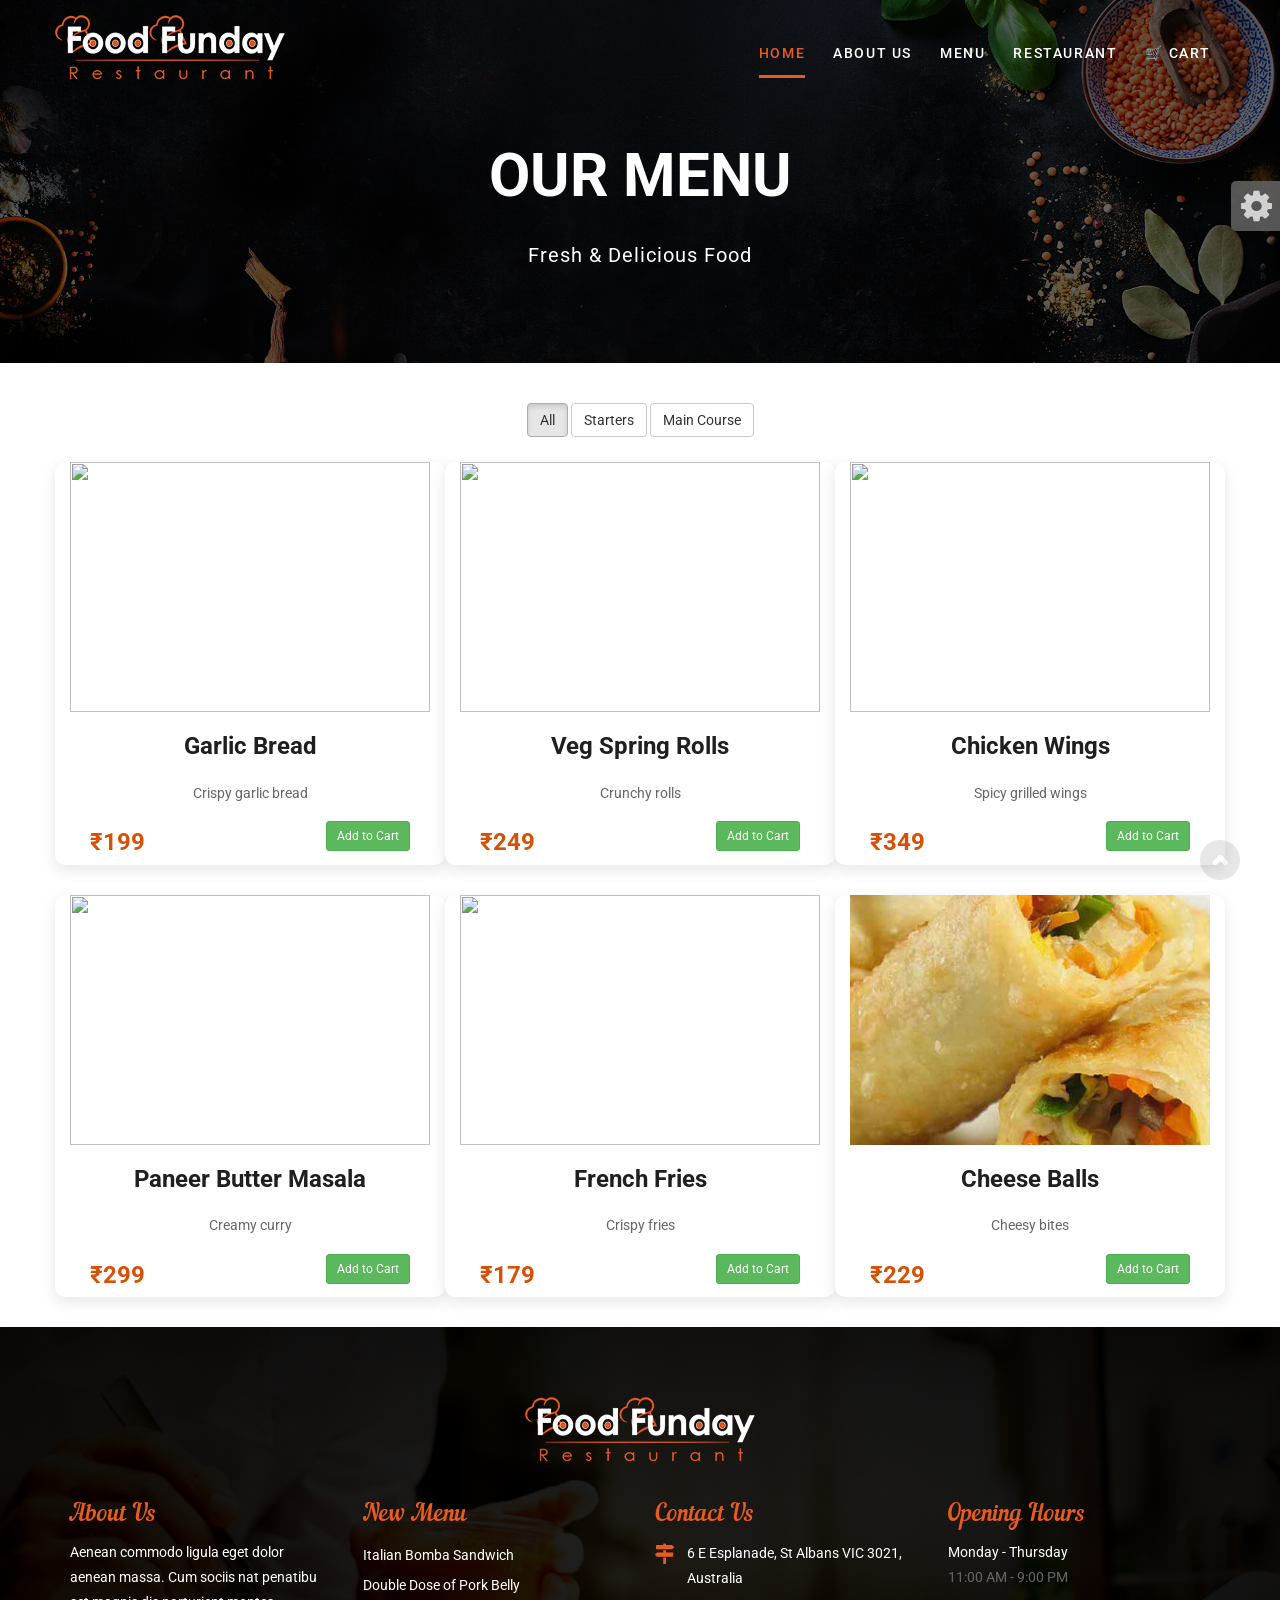
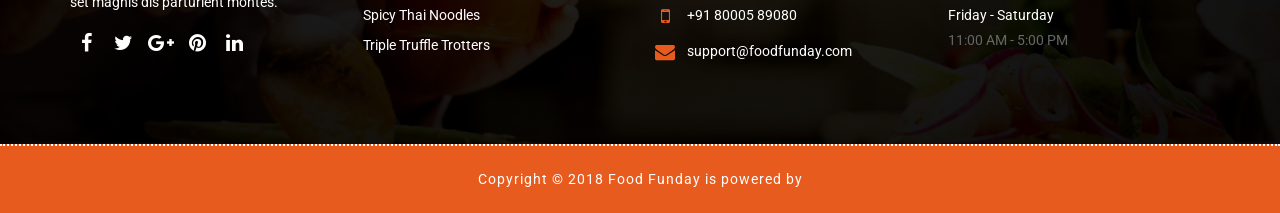
==== menu.html @ fc85535d "updated" ====
<!DOCTYPE html>
<html lang="en">

<head>

    <!-- Basic -->
    <meta charset="utf-8">
    <meta http-equiv="X-UA-Compatible" content="IE=edge">

    <!-- Mobile Metas -->
    <meta name="viewport" content="width=device-width, maximum-scale=1, initial-scale=1, user-scalable=0">

    <!-- Site Metas -->
    <title>Food Funday Restaurant - One page HTML Responsive</title>
    <meta name="keywords" content="">
    <meta name="description" content="">
    <meta name="author" content="">

    <!-- Site Icons -->
    <link rel="shortcut icon" href="images/favicon.ico" type="image/x-icon" />
    <link rel="apple-touch-icon" href="images/apple-touch-icon.png">

    <!-- Bootstrap CSS -->
    <link rel="stylesheet" href="css/bootstrap.min.css">
    <!-- Site CSS -->
    <link rel="stylesheet" href="css/style.css">
    <!-- Responsive CSS -->
    <link rel="stylesheet" href="css/responsive.css">
    <!-- color -->
    <link id="changeable-colors" rel="stylesheet" href="css/colors/orange.css" />

    <!-- Modernizer -->
    <script src="js/modernizer.js"></script>

    <!--[if lt IE 9]>
      <script src="https://oss.maxcdn.com/libs/html5shiv/3.7.0/html5shiv.js"></script>
      <script src="https://oss.maxcdn.com/libs/respond.js/1.4.2/respond.min.js"></script>
    <![endif]-->

</head>


<body>
    
    <div id="loader">
        <div id="status"></div>
    </div>
    <div id="site-header">
        <header id="header" class="header-block-top">
            <div class="container">
                <div class="row">
                    <div class="main-menu">
                        <!-- navbar -->
                         
                        <nav class="navbar navbar-default" id="mainNav">
                            <div class="navbar-header">
                                <button type="button" class="navbar-toggle collapsed" data-toggle="collapse" data-target="#navbar" aria-expanded="false" aria-controls="navbar">
                                    <span class="sr-only">Toggle navigation</span>
                                    <span class="icon-bar"></span>
                                    <span class="icon-bar"></span>
                                    <span class="icon-bar"></span>
                                </button>
                                
                                <div class="logo">
                                    <a class="navbar-brand js-scroll-trigger logo-header" href="#">
                                        <img src="images/logo.png" alt="">
                                    </a>
                                </div>
                            </div>
                            <div id="navbar" class="navbar-collapse collapse">
                                <ul class="nav navbar-nav navbar-right">
                                    <li class="active"><a href="index.html">Home</a></li>
                                    <li><a href="#about">About us</a></li>
                                    <li><a href="menu.html">Menu</a></li>
                                    <li><a href="#">Restaurant</a></li>
                                      <!-- Cart Option -->
   <li>         <!-- your menu page content -->
<a href="#" data-toggle="modal" tabindex="-1" data-target="#cartModal">
    🛒 Cart
</a></li>

                            </ul>

                        </div>

                    </nav>

                </div>
            </div>
        </div>

    </header>
</div>
<!-- CART MODAL (ADD HERE AT BOTTOM OF PAGE) -->
<div class="modal fade" id="cartModal"  role="dialog">
    
    <div class="modal-dialog" role="document">
        <div class="modal-content">

            <div class="modal-header">
                <button type="button" class="close" data-dismiss="modal">
                    &times;
                </button>
                <h4 class="modal-title">Checkout</h4>
            </div>

            <div class="modal-body">
                <h4>Your Order</h4>
                <p>Pizza x1 - ₹250</p>
                <p>Burger x2 - ₹300</p>
                <hr>

                <h4>Total: ₹550</h4>

                <input type="text" class="form-control" placeholder="Enter Address">
                <br>

                <input type="text" class="form-control" placeholder="Phone Number">
                <br>

                <select class="form-control">
                    <option>Cash on Delivery</option>
                    <option>UPI</option>
                    <option>Card Payment</option>
                </select>
            </div>

            <div class="modal-footer">
                <button type="button" class="btn btn-success">
                    Place Order
                </button>

                <button type="button" class="btn btn-default" data-dismiss="modal">
                    Close
                </button>
            </div>

        </div>
    </div>
</div>

    <!-- MENU PAGE BANNER -->
     <!-- MENU TITLE BANNER -->
      <div class="page-banner">
    <div class="banner-content">
        <h1>Our Menu</h1>
        <p>Fresh & Delicious Food</p>
    </div>
</div>

<!-- ===== MENU SECTION ===== -->
<div class="container" style="margin-top:40px;">

    <!-- FILTER -->
    <div class="text-center" style="margin-bottom:25px;">
        <button class="filter-btn btn btn-default active" data-filter="all">All</button>
        <button class="filter-btn btn btn-default" data-filter="starter">Starters</button>
        <button class="filter-btn btn btn-default" data-filter="main">Main Course</button>
    </div>

    <!-- MENU ROW -->
    <div class="row">

        <!-- ITEM 1 -->
        <div class="col-md-4 menu-card" data-category="starter">
            <img src="https://images.unsplash.com/photo-1573140401552-3fab0b24306f?w=600">
            <div class="menu-card-body">
                <h3>Garlic Bread</h3>
                <p>Crispy garlic bread</p>

                <div class="menu-footer">
                    <span class="menu-price">₹199</span>
                      <button class="btn btn-success btn-sm add-to-cart"
                            data-name="Garlic Bread"
                            data-price="199">
                            Add to Cart
                        </button>
                </div>
            </div>
        </div>

        <!-- ITEM 2 -->
        <div class="col-md-4 menu-card" data-category="starter">
            <img src="https://images.unsplash.com/photo-1669340781012-ae89fbac9fc3?w=600">
            <div class="menu-card-body">
                <h3>Veg Spring Rolls</h3>
                <p>Crunchy rolls</p>

                <div class="menu-footer">
                    <span class="menu-price">₹249</span>
                    <button class="btn btn-success btn-sm add-to-cart"
                            data-name="Veg Spring Rolls"
                            data-price="249">
                            Add to Cart
                        </button>
                </div>
            </div>
        </div>

        <!-- ITEM 3 -->
        <div class="col-md-4 menu-card" data-category="starter">
            <img src="https://images.unsplash.com/photo-1600555379765-f82335a7b1b0?w=600">
            <div class="menu-card-body">
                <h3>Chicken Wings</h3>
                <p>Spicy grilled wings</p>

                <div class="menu-footer">
                    <span class="menu-price">₹349</span>
<button class="btn btn-success btn-sm add-to-cart"
                            data-name="Chicken Wings"
                            data-price="349">
                            Add to Cart
                        </button>
                </div>
            </div>
        </div>

        <!-- ITEM 4 -->
        <div class="col-md-4 menu-card" data-category="main">
            <img src="https://images.unsplash.com/photo-1600891964599-f61ba0e24092?w=600">
            <div class="menu-card-body">
                <h3>Paneer Butter Masala</h3>
                <p>Creamy curry</p>

                <div class="menu-footer">
                    <span class="menu-price">₹299</span>
<button class="btn btn-success btn-sm add-to-cart"
                            data-name="Paneer Butter Masala"
                            data-price="299">
                            Add to Cart
                        </button>
                </div>
            </div>
        </div>

        <!-- ITEM 5 -->
        <div class="col-md-4 menu-card" data-category="starter">
            <img src="https://images.unsplash.com/photo-1601050690597-df0568f70950?w=600">
            <div class="menu-card-body">
                <h3>French Fries</h3>
                <p>Crispy fries</p>

                <div class="menu-footer">
                    <span class="menu-price">₹179</span>
<button class="btn btn-success btn-sm add-to-cart"
                            data-name="French Fries"
                            data-price="179">
                            Add to Cart
                        </button>
                </div>
            </div>
        </div>

        <!-- ITEM 6 -->
        <div class="col-md-4 menu-card" data-category="starter">
            <img src="images/special-menu-3.jpg">
            <div class="menu-card-body">
                <h3>Cheese Balls</h3>
                <p>Cheesy bites</p>

                <div class="menu-footer">
                    <span class="menu-price">₹229</span>
<button class="btn btn-success btn-sm add-to-cart"
                            data-name="Cheese Balls"
                            data-price="229">
                            Add to Cart
                        </button>
                </div>
            </div>
        </div>

    </div>
</div>



                <div class="footer-box pad-top-70">
            <div class="container">
                <div class="row">
                    <div class="footer-in-main">
                        <div class="footer-logo">
                            <div class="text-center">
                                <img src="images/logo.png" alt="" />
                            </div>
                        </div>
                        <div class="col-lg-3 col-md-3 col-sm-6 col-xs-12">
                            <div class="footer-box-a">
                                <h3>About Us</h3>
                                <p>Aenean commodo ligula eget dolor aenean massa. Cum sociis nat penatibu set magnis dis parturient montes.</p>
                                <ul class="socials-box footer-socials pull-left">
                                    <li>
                                        <a href="#">
                                            <div class="social-circle-border"><i class="fa  fa-facebook"></i></div>
                                        </a>
                                    </li>
                                    <li>
                                        <a href="#">
                                            <div class="social-circle-border"><i class="fa fa-twitter"></i></div>
                                        </a>
                                    </li>
                                    <li>
                                        <a href="#">
                                            <div class="social-circle-border"><i class="fa fa-google-plus"></i></div>
                                        </a>
                                    </li>
                                    <li>
                                        <a href="#">
                                            <div class="social-circle-border"><i class="fa fa-pinterest"></i></div>
                                        </a>
                                    </li>
                                    <li>
                                        <a href="#">
                                            <div class="social-circle-border"><i class="fa fa-linkedin"></i></div>
                                        </a>
                                    </li>
                                </ul>

                            </div>
                            <!-- end footer-box-a -->
                        </div>
                        <!-- end col -->
                        <div class="col-lg-3 col-md-3 col-sm-6 col-xs-12">
                            <div class="footer-box-b">
                                <h3>New Menu</h3>
                                <ul>
                                    <li><a href="#">Italian Bomba Sandwich</a></li>
                                    <li><a href="#">Double Dose of Pork Belly</a></li>
                                    <li><a href="#">Spicy Thai Noodles</a></li>
                                    <li><a href="#">Triple Truffle Trotters</a></li>
                                </ul>
                            </div>
                            <!-- end footer-box-b -->
                        </div>
                        <!-- end col -->
                        <div class="col-lg-3 col-md-3 col-sm-6 col-xs-12">
                            <div class="footer-box-c">
                                <h3>Contact Us</h3>
                                <p>
                                    <i class="fa fa-map-signs" aria-hidden="true"></i>
                                    <span>6 E Esplanade, St Albans VIC 3021, Australia</span>
                                </p>
                                <p>
                                    <i class="fa fa-mobile" aria-hidden="true"></i>
                                    <span>
									+91 80005 89080 
								</span>
                                </p>
                                <p>
                                    <i class="fa fa-envelope" aria-hidden="true"></i>
                                    <span><a href="#">support@foodfunday.com</a></span>
                                </p>
                            </div>
                            <!-- end footer-box-c -->
                        </div>
                        <!-- end col -->
                        <div class="col-lg-3 col-md-3 col-sm-6 col-xs-12">
                            <div class="footer-box-d">
                                <h3>Opening Hours</h3>

                                <ul>
                                    <li>
                                        <p>Monday - Thursday </p>
                                        <span> 11:00 AM - 9:00 PM</span>
                                    </li>
                                    <li>
                                        <p>Friday - Saturday </p>
                                        <span>  11:00 AM - 5:00 PM</span>
                                    </li>
                                </ul>
                            </div>
                            <!-- end footer-box-d -->
                        </div>
                        <!-- end col -->
                    </div>
                    <!-- end footer-in-main -->
                </div>
                <!-- end row -->
            </div>
            <!-- end container -->
            <div id="copyright" class="copyright-main">
                <div class="container">
                    <div class="row">
                        <div class="col-lg-12 col-md-12 col-sm-12 col-xs-12">
                            <h6 class="copy-title"> Copyright &copy; 2018 Food Funday is powered by </h6>
                        </div>
                    </div>
                    <!-- end row -->
                </div>
                <!-- end container -->
            </div>
            <!-- end copyright-main -->
        </div>
        <!-- end footer-box -->
    </div>
    <!-- end footer-main -->

    <a href="#" class="scrollup" style="display: none;">Scroll</a>

    <section id="color-panel" class="close-color-panel">
        <a class="panel-button gray2"><i class="fa fa-cog fa-spin fa-2x"></i></a>
        <!-- Colors -->
        <div class="segment">
            <h4 class="gray2 normal no-padding">Color Scheme</h4>
            <a title="orange" class="switcher orange-bg"></a>
            <a title="strong-blue" class="switcher strong-blue-bg"></a>
            <a title="moderate-green" class="switcher moderate-green-bg"></a>
            <a title="vivid-yellow" class="switcher vivid-yellow-bg"></a>
        </div>
    </section>


    <!-- ALL JS FILES -->
    <script src="js/all.js"></script>

    <script src="js/bootstrap.min.js"></script>
    <!-- ALL PLUGINS -->
    <script src="js/custom.js"></script>
    <script src="https://ajax.googleapis.com/ajax/libs/jquery/3.6.0/jquery.min.js"></script>
<script>
$(document).ready(function(){

    $(".filter-btn").click(function(){

        $(".filter-btn").removeClass("active");
        $(this).addClass("active");

        let value = $(this).data("filter");

        if(value == "all"){
            $(".menu-card").show(300);
        }
        else{
            $(".menu-card").hide(200);
            $('.menu-card[data-category="'+value+'"]').show(300);
        }

    });

});
</script>
</body>
</html>
---- css/style.css ----
/*------------------------------------------------------------------
    File Name: style.css
    Template Name: Landigoo
    Created By: MelodyThemes
    Envato Profile: http://themeforest.net/user/melodythemes
    Website: https://melodythemes.com
    Version: 1.0
-------------------------------------------------------------------*/

/*------------------------------------------------------------------
    [Table of contents]
	
	1. IMPORT FONTS
    2. IMPORT FILES
	3. SKELETON
	  1.1. Preloader
	  1.2. Scrollup
	4. HEADER AREA
	5. BANNER AREA
	6. ABOUT AREA
	7. SPECIAL-MENU AREA
	8. MENU AREA
	8. TEAM AREA
	9. GALLERY AREA
	10. BLOG AREA
	11. PRICING AREA
	12. RESERVATIONS AREA
	13. FOOTER AREA
	14. COPYRIGHT AREA
	15. COLOR SWITCHER AREA
	
-------------------------------------------------------------------*/

/*------------------------------------------------------------------
    IMPORT FONTS
-------------------------------------------------------------------*/

@import url('https://fonts.googleapis.com/css?family=Paprika');
@import url('https://fonts.googleapis.com/css?family=Roboto:300,400,500,700,900');


/*------------------------------------------------------------------
    IMPORT FILES
-------------------------------------------------------------------*/

@import url(owl.theme.css);
@import url(owl.carousel.css);
@import url(slick.css);
@import url(flaticon.css);
@import url(font-awesome.min.css);
@import url(bootstrap-datetimepicker.css);
@import url(bootstrap-select.min.css);
@import url(normalize.css);
@import url(animate.min.css);

/*------------------------------------------------------------------
    SKELETON
-------------------------------------------------------------------*/
@font-face {
    font-family: 'nautilus_pompiliusregular';
    src: url('../fonts/nautilus-webfont.woff2') format('woff2'),
         url('../fonts/nautilus-webfont.woff') format('woff');
    font-weight: normal;
    font-style: normal;
}

body{
	color:#686868;
	font-size:14px;
	font-family: 'Roboto', sans-serif;
	line-height:1.80857;
}


/* Fix modal blur issue */

/* MENU PAGE BANNER */

.page-banner{
    background: url('../images/banner.jpg') no-repeat center center;
    background-size: cover;
    position: relative;
    padding: 140px 0 80px;
    text-align: center;
}

.page-banner::before{
    content: "";
    position: absolute;
    left: 0;
    top: 0;
    width: 100%;
    height: 100%;
    background: rgba(0,0,0,0.6);
}

.banner-content{
    position: relative;
    z-index: 2;
}

.page-banner h1{
    color: #ffffff;
    font-size: 60px;
    font-weight: 700;
    margin-bottom: 15px;
    text-transform: uppercase;
}

.page-banner p{
    color: #ffffff;
    font-size: 20px;
    letter-spacing: 1px;
}
/* MENU CARDS */

.menu-card{
    background: #ffffff;
    border-radius: 10px;
    overflow: hidden;
    margin-bottom: 30px;
    box-shadow: 0 5px 15px rgba(0,0,0,0.1);
    transition: 0.3s;
}

.menu-card:hover{
    transform: translateY(-5px);
}

.menu-card img{
    width: 100%;
    height: 250px;
    object-fit: cover;
}


.menu-card-body{
    padding: 20px;
    text-align: center;
}

.menu-card-body h3{
    font-size: 24px;
    margin-bottom: 10px;
    font-weight: 700;
}

.menu-card-body p{
    color: #666;
    margin-bottom: 15px;
}

.menu-price{
    color: #d65106;
    font-size: 24px;
    font-weight: bold;
    float: left;
}
.menu-card-body .btn{
 float: right;
}
/* Cart Button */
.navbar-nav li a {
    font-size: 16px;
    transition: 0.3s;
}

.navbar-nav li a:hover {
    color: #ff5722 !important;
}

/* Cart Modal */
#cartModal .modal-content{
    border-radius: 15px;
    padding: 10px;
    border: none;
}

/* Modal Header */
#cartModal .modal-header{
    background: #ff5722;
    color: white;
    border-top-left-radius: 15px;
    border-top-right-radius: 15px;
}

#cartModal .modal-title{
    font-size: 24px;
    font-weight: bold;
}

/* Close Button */
#cartModal .close{
    color: white;
    opacity: 1;
    font-size: 28px;
}

/* Modal Body */
#cartModal .modal-body{
    padding: 25px;
}

#cartModal h4{
    margin-bottom: 15px;
    font-weight: bold;
}

/* Order Items */
#cartModal p{
    font-size: 16px;
    margin-bottom: 10px;
    color: #444;
}

/* Inputs */
#cartModal .form-control{
    height: 45px;
    border-radius: 8px;
    box-shadow: none;
    border: 1px solid #ccc;
}

#cartModal textarea.form-control{
    height: 80px;
}

/* Buttons */
#cartModal .btn-success{
    background: #ff5722;
    border: none;
    padding: 10px 25px;
    border-radius: 8px;
    font-size: 16px;
    transition: 0.3s;
}

#cartModal .btn-success:hover{
    background: #e64a19;
}

#cartModal .btn-default{
    border-radius: 8px;
    padding: 10px 20px;
}
.modal-dialog{
    max-width: 500px;   /* or 600px */
    margin: 60px auto;
}
/* Total Price */
.total-price{
    font-size: 20px;
    color: #ff5722;
    font-weight: bold;
    margin-top: 15px;
}

a {
    color: #1f1f1f;
    text-decoration: none !important;
    outline: none !important;
    -webkit-transition: all .3s ease-in-out;
    -moz-transition: all .3s ease-in-out;
    -ms-transition: all .3s ease-in-out;
    -o-transition: all .3s ease-in-out;
    transition: all .3s ease-in-out;
}

h1,
h2,
h3,
h4,
h5,
h6 {
    letter-spacing: 0;
    font-weight: normal;
    position: relative;
    padding: 0 0 10px 0;
    font-weight: normal;
    line-height: 120% !important;
    color: #1f1f1f;
    margin: 0
}

h1 {
    font-size: 24px
}

h2 {
    font-size: 22px
}

h3 {
    font-size: 18px
}

h4 {
    font-size: 16px
}

h5 {
    font-size: 14px
}

h6 {
    font-size: 13px
}

h1 a,
h2 a,
h3 a,
h4 a,
h5 a,
h6 a {
    color: #212121;
    text-decoration: none!important;
    opacity: 1
}

h1 a:hover,
h2 a:hover,
h3 a:hover,
h4 a:hover,
h5 a:hover,
h6 a:hover {
    opacity: .8
}

ul, li, ol{
	margin:0px;
	padding:0px;
	list-style:none;
}

a {
    color: #1f1f1f;
    text-decoration: none;
    outline: none !important;
}

a,
.btn {
    text-decoration: none !important;
    outline: none !important;
    -webkit-transition: all .3s ease-in-out;
    -moz-transition: all .3s ease-in-out;
    -ms-transition: all .3s ease-in-out;
    -o-transition: all .3s ease-in-out;
    transition: all .3s ease-in-out;
}

.btn-custom {
    margin-top: 20px;
    background-color: transparent !important;
    border: 2px solid #ddd;
    padding: 12px 40px;
    font-size: 16px;
}

.lead {
    font-size: 18px;
    line-height: 30px;
    color: #767676;
    margin: 0;
    padding: 0;
}

blockquote {
    margin: 20px 0 20px;
    padding: 30px;
}


html, body{ height: 100%; }

/*------------------------------------------------------------------
   	Preloader
-------------------------------------------------------------------*/

 #mhead{
	border: 1px solid #e3e3e3;
	-webkit-border-radius: 4px;
	-moz-border-radius: 4px;
	border-radius: 4px;
	-webkit-box-shadow: inset 0 1px 1px rgba(0, 0, 0, 0.05);
	-moz-box-shadow: inset 0 1px 1px rgba(0, 0, 0, 0.05);
	box-shadow: inset 0 1px 1px rgba(0, 0, 0, 0.05);
	text-align: center; 
	font-family: georgia;
	position: fixed;
	top: 0px;
	width: 100%;
	margin-bottom: 50px;
	margin-left: -10px;
} 

#loader  {
     position: fixed;
     top: 0;
     left: 0;
     right: 0;
     bottom: 0;
     background-color: #fefefe;
     z-index: 9999;
    height: 100%;
 }

#status  {
     width: 200px;
     height: 200px;
     position: absolute;
     left: 50%;
     top: 50%;
     background-image: url(../images/loader-animation.gif);
     background-repeat: no-repeat;
     background-position: center;
     margin: -100px 0 0 -100px;
 }


/*------------------------------------------------------------------
   	Scrollup
-------------------------------------------------------------------*/
.scrollup{
	width:40px;
	height:40px;			
	text-indent:-9999px;
	opacity:0.3;
	position:fixed;
	bottom:20px;
	right:40px;
	display:none;			
	background:url(../images/icon_top.png) no-repeat;
}

.scrollup:hover{
	opacity:0.8;
}

/*------------------------------------------------------------------
    HEADER AREA
-------------------------------------------------------------------*/

#site-header{
	
}
#header{}
.logo{
	float:left;
}
.header-block-top{
	position: absolute;
    z-index: 11;
    width: 100%;
    top: 0;
    left: 0;
}

.main-menu{}
.header-block-top .navbar-brand {
    margin: 0 !important;
    padding: 15px 0 15px;
    display: inline-block;
    line-height: normal;
    font-size: 100%;
    height: 100%;
}
.main-menu .navbar-default{
	background-color:transparent;
}
.main-menu .navbar{
	min-height:inherit;
	border-radius:0px;
	border:none;
	margin:0px;
}
.main-menu nav .navbar-header .navbar-brand{
	height:inherit;
}
.main-menu .navbar-default .navbar-nav li a{
	color:#fff;
}
.main-menu nav li a{
	padding: 43px 0px 15px;
	margin: 0 14px;
	color: #fff;
	font-family: 'Roboto', sans-serif;
    text-transform: uppercase;
    letter-spacing: 1.6px;
	position:relative;
	-webkit-transition: color 0.4s;
    transition: color 0.4s;
    font-weight: 500;
    font-size: 14px;
}

.main-menu nav li a::after,  .main-menu nav li a::before{
	content: '';
    position: absolute;
    bottom: 0;
    left: 0;
    width: 100%;
    height: 3px;
    -webkit-transform: scale3d(0, 1, 1);
    transform: scale3d(0, 1, 1);
    -webkit-transform-origin: center left;
    transform-origin: center left;
    -webkit-transition: transform 0.4s cubic-bezier(0.22, 0.61, 0.36, 1);
    transition: transform 0.4s cubic-bezier(0.22, 0.61, 0.36, 1);
}



.main-menu nav li a::before {
    background: #b5b5b5;
    -webkit-transition-delay: 0.4s;
    transition-delay: 0.4s;
}

.main-menu nav li.active a::before {
	-webkit-transition-delay: 0s;
    transition-delay: 0s;
}

.main-menu nav li.active a::after, .main-menu nav li.active a::before {
    -webkit-transform: scale3d(1, 1, 1);
    transform: scale3d(1, 1, 1);
}

.main-menu nav li a:hover::before, .main-menu nav li a:focus::before {
    -webkit-transform: scale3d(1, 1, 1);
    transform: scale3d(1, 1, 1);
    -webkit-transition-delay: 0s;
    transition-delay: 0s;
}

.main-menu .navbar-default .navbar-nav .active a{
	background-color:transparent;
}

.fixed-menu {
    position: fixed;
    width: 100%;
    top: 0;
    left: 0;
    z-index: 999;
    background-color: #202020;
    transition: 0.5s;
    padding: 10px 0 0 0;
    box-shadow: 0 5px 10px rgba(0, 0, 0, 0.1);
}

.fixed-menu .navbar-brand{
	padding: 10px 0 10px;
}

.fixed-menu .navbar-brand>img {
    max-width: 150px;
}

.fixed-menu .main-menu nav li a{
    padding: 32px 0px 10px 0;
}

/*------------------------------------------------------------------
    BANNER AREA
-------------------------------------------------------------------*/

.banner{
	background:url(../images/banner.jpg) no-repeat center top;
	background-attachment:fixed;
	background-size:cover;
	height:100vh;
	min-height:100%;
}

.banner .container, .banner .banner-static, .banner .col-lg-12 {
    height: 100%;
}
.banner-text {
    display: table;
    height: 100%;
    width: 100%;
    margin: 0 auto;
    text-align: center;
}
.banner-cell {
    display: table-cell;
    vertical-align: middle;
    color: #fff;
}
.banner-text h1 {
	font-family: 'nautilus_pompiliusregular';
    letter-spacing: 2.7px;
    position: relative;
    display: inline-block;
	font-size: 74px;
    line-height: 100px;
	color:#fff;
	padding-bottom: 0px;
	padding-top:100px;
}

.banner-text h2 {
	font-family: 'nautilus_pompiliusregular';
    letter-spacing: 2.7px;
    position: relative;
	font-size: 37px;
    line-height: 100px;
	padding-bottom:25px;
}
.banner-text p{
	font-family: 'Roboto', sans-serif;
	font-size:18px;
	color:#ccc;
	padding-bottom:35px;
	margin:0px;
}

.book-btn a{
	/*background:#e75b1e;*/
	color:#fff;
	min-width: 219px;
    padding: 10.5px 20px;
    display: inline-block;
    text-align: center;
    font-weight: 800;
	text-transform:uppercase;
	font-size:18px;
}
.book-btn a:hover{
	border:3px solid red;
	background:none;
}
.hvr-underline-from-center {
    display: inline-block;
    vertical-align: middle;
    -webkit-transform: perspective(1px) translateZ(0);
    transform: perspective(1px) translateZ(0);
    box-shadow: 0 0 1px transparent;
    position: relative;
    overflow: hidden;
}

.hvr-underline-from-center:before {
    content: "";
    position: absolute;
    z-index: -1;
    left: 50%;
    right: 50%;
    bottom: 0;
    background: red;
    height: 2px;
    -webkit-transition-property: left, right;
    transition-property: left, right;
    -webkit-transition-duration: 0.3s;
    transition-duration: 0.3s;
    -webkit-transition-timing-function: ease-out;
    transition-timing-function: ease-out;
}

.hvr-underline-from-center:hover:before, .hvr-underline-from-center:focus:before, .hvr-underline-from-center:active:before {
    left: 0;
    right: 0;
}


.banner-cell .mouse {
  position: relative;
  width: calc(16px * 2);
  height: calc(31px * 2);
  margin: 60px auto 20px;
  background: none;
  border: 2px solid white;
  border-radius: calc(16px * 2);
  z-index: 1;
}
.banner-cell .mouse:after {
  display: block;
  content: "";
  position: absolute;
  top: 10px;
  left: 50%;
  width: calc(4px * 2);
  height: calc(4px * 2);
  background: none;
  border: 2px solid white;
  border-radius: 100%;
  -webkit-animation-name: scrollWheel;
          animation-name: scrollWheel;
  -webkit-animation-duration: 1.4s;
          animation-duration: 1.4s;
  -webkit-animation-fill-mode: forwards;
          animation-fill-mode: forwards;
  -webkit-animation-iteration-count: infinite;
          animation-iteration-count: infinite;
  -webkit-animation-timing-function: ease;
          animation-timing-function: ease;
  will-change: transform;
}

@-webkit-keyframes scrollWheel {
  from {
    -webkit-transform: translate(-50%, 0);
    -webkit-transform: translate3d(-50%, 0, 0);
    transform: translate(-50%, 0);
    transform: translate3d(-50%, 0, 0);
    opacity: 1;
  }
  to {
    -webkit-transform: translate(-50%, 20px);
    -webkit-transform: translate3d(-50%, 20px, 0);
    transform: translate(-50%, 20px);
    transform: translate3d(-50%, 20px, 0);
    opacity: 0;
  }
  @media (min-width: 768px) {
    from {
      -webkit-transform: translate(-50%, 0);
      -webkit-transform: translate3d(-50%, 0, 0);
      transform: translate(-50%, 0);
      transform: translate3d(-50%, 0, 0);
      opacity: 1;
    }
    to {
      -webkit-transform: translate(-50%, 40px);
      -webkit-transform: translate3d(-50%, 40px, 0);
      transform: translate(-50%, 40px);
      transform: translate3d(-50%, 40px, 0);
      opacity: 0;
    }
  }
}

@keyframes scrollWheel {
  from {
    -webkit-transform: translate(-50%, 0);
    -webkit-transform: translate3d(-50%, 0, 0);
    transform: translate(-50%, 0);
    transform: translate3d(-50%, 0, 0);
    opacity: 1;
  }
  to {
    -webkit-transform: translate(-50%, 20px);
    -webkit-transform: translate3d(-50%, 20px, 0);
    transform: translate(-50%, 20px);
    transform: translate3d(-50%, 20px, 0);
    opacity: 0;
  }
  @media (min-width: 768px) {
    from {
      -webkit-transform: translate(-50%, 0);
      -webkit-transform: translate3d(-50%, 0, 0);
      transform: translate(-50%, 0);
      transform: translate3d(-50%, 0, 0);
      opacity: 1;
    }
    to {
      -webkit-transform: translate(-50%, 40px);
      -webkit-transform: translate3d(-50%, 40px, 0);
      transform: translate(-50%, 40px);
      transform: translate3d(-50%, 40px, 0);
      opacity: 0;
    }
  }
}
	
/*------------------------------------------------------------------
    ABOUT AREA
-------------------------------------------------------------------*/

.about-main{
	background:#E6E6E6;
}
.pad-top-100{
    padding-top: 90px;
}
.pad-bottom-100{
	padding-bottom: 90px;
}

.pad-top-70{
	padding-top: 70px;
}
.pad-bottom-70{
	padding-bottom: 70px;
}

.block-title{
	font-size:52px;
	font-family: 'nautilus_pompiliusregular';
	font-weight: bold;
}

.about-images {
    text-align: center;
    position: relative;
}

.about-main h3{
	font-family: 'Roboto', sans-serif;
    font-weight: 600;
	font-size:20px;
}

.left-btn{
	padding-top:10px;
}


.about-images img {
    border: 10px solid #f1f1f1;
    -webkit-box-sizing: border-box;
    -moz-box-sizing: border-box;
    box-sizing: border-box;
    -webkit-border-radius: 999px;
    -moz-border-radius: 999px;
    border-radius: 999px;
}

.about-images img {
    border: 10px solid #f1f1f1;
    -webkit-box-sizing: border-box;
    -moz-box-sizing: border-box;
    box-sizing: border-box;
    -webkit-border-radius: 999px;
    -moz-border-radius: 999px;
    border-radius: 999px;
	max-width: 100%;
}

.about-inset {
    position: absolute;
    top: 0;
    right: 0;
}


/*------------------------------------------------------------------
    SPECIAL-MENU AREA
-------------------------------------------------------------------*/
.special-menu{
	background:url(../images/special_menu_bg.jpg) no-repeat center;
	background-attachment:fixed;
	background-size:cover;
	position:relative;
}

.special-menu:before {
    content: '';
    display: inline-block;
    width: 100%;
    height: 100%;
    background-color: rgba(0, 0, 0, 0.67);
    position: absolute;
    top: 0;
    left: 0;
}

.title-caption {
    letter-spacing: 0.16px;
    padding: 20px 120px;
	color:#fff;
	font-size: 18px;
}
.color-white {
    color: #fff;
}

#owl-demo .item{
  margin: 15px;
  position:relative;
}
#owl-demo .item img{
  display: block;
  width: 100%;
  height: auto;
}
.special-box .owl-theme .owl-controls{
	margin:0px;
}

.item-type-zoom{
	border:4px solid #fff;
}
.item-type-zoom .item-hover {
    z-index: 5;
    -webkit-transition: all 300ms ease-out;
    -moz-transition: all 300ms ease-out;
    -o-transition: all 300ms ease-out;
    transition: all 300ms ease-out;
    opacity: 0;
    cursor: pointer;
    display: block;
    text-decoration: none;
    text-align: center;
}

.item-type-zoom .item-info {
    z-index: 10;
    color: #ffffff;
    display: table-cell;
    vertical-align: middle;
    position: absolute;
    z-index: 5;
    -webkit-transform: scale(0,0);
    -moz-transform: scale(0,0);
    -ms-transform: scale(0,0);
    transform: scale(0,0);
    -webkit-transition: all 300ms ease-out;
    -moz-transition: all 300ms ease-out;
    -o-transition: all 300ms ease-out;
    transition: all 300ms ease-out;
	bottom:0px;
}

.item-type-zoom .item-info .headline {
    font-size: 18px;
    width: 75%;
    margin: 0 auto;
    border: 4px solid #ffffff;
    padding: 10px;
}

.item-type-zoom .item-info .line {
    height: 1px;
    width: 60%;
    margin: 15px auto 10px auto;
    background-color: #ffffff;
}

.item-type-zoom .item-info .dit-line {
    font-size: 14px;
    font-style: italic;
}

.item-hover, .item-hover {
	position: absolute;
    top: 0;
    left: 0;
	height:100%;
	width:100%;
}
.item-type-zoom .item-hover:hover {
    opacity: 1;	
}

.item-type-zoom .item-hover:hover:before{
	content:"";
	position:absolute;
	height:100%;
	width:100%;
	background:rgba(231, 91, 30, 0.5);
	top:0px;
	left:0px;
}

.item-type-zoom .item-hover:hover .item-info {
    -webkit-transform: scale(1,1);
    -moz-transform: scale(1,1);
    -ms-transform: scale(1,1);
    transform: scale(1,1);
}

.special-box{
	padding-bottom:40px;
}

.special-box .owl-theme .owl-controls .owl-page.active span{
	/*background:#e75b1e;*/
	height: 16px;
	width: 16px;
}
.special-box .owl-theme .owl-controls .owl-page span{
	border:2px solid #fff;
	opacity: 1;
	background:#202020;
	height: 16px;
	width: 16px;
}

/*------------------------------------------------------------------
    MENU AREA
-------------------------------------------------------------------*/


.menu-main{
	
}

.menu-main .title-caption{
	color:#666;
}
.tab-title-menu {
	text-align:center;
}

.tab-title-menu h2{
	border-bottom:1px solid #666;
	display: inline-block;
	padding-top: 10px;
}

.tab-title-menu p{
	font-size:35px;
	padding-top:0px;
}
.tab-title-menu p {
	color:#000;
}

.tab-menu{
	background: #f5f5f5;
    padding: 2px 0px;
	box-shadow: 0 0 8px 5px rgba(0, 0, 0, 0.05);
}

.offer-item {
    position: relative;
    overflow: hidden;
    margin-bottom: 30px;
}

.offer-item img {
    width: 20%;
    float: left;
    padding: 10px;
    background: #fff;
	border-radius: 50%;
}

.offer-item div {
    width: 60%;
    float: left;
    padding-left: 20px;
    padding-right: 20px;
}

.offer-item .offer-price {
    position: absolute;
    right: 15px;
    top: 50%;
    display: block;
    width: 92px;
    height: 92px;
    line-height: 92px;
    -moz-border-radius: 92px;
    -webkit-border-radius: 92px;
    border-radius: 92px;
    -moz-transform: translate(0, -50%);
    -ms-transform: translate(0, -50%);
    -webkit-transform: translate(0, -50%);
    transform: translate(0, -50%);
    color: #000;
    font-size: 26px;
    font-family: 'Roboto', sans-serif;
    text-align: center;
    letter-spacing: .5px;
}

.offer-item div h3 {
    font-size: 20px;
    margin: 9px 0 0px;
    font-family: 'nautilus_pompiliusregular';
    font-weight: 400;
    letter-spacing: .5px;
}

.offer-item div p {
    color: #6b6b6b;
}


.tab-menu .slick-prev.slick-arrow {
	display:none;
}
.tab-menu .slider.slider-single{
	border-top:1px solid #ccc;
	padding-top:25px;
}

.tab-menu .slick-initialized .slick-slide{
	outline:none;
}

.tab-menu .is-active h2{
	color:#fff;
	border-bottom: 1px solid #fff;
}
.tab-menu .is-active p{
	color:#fff;
}

/*------------------------------------------------------------------
    TEAM AREA
-------------------------------------------------------------------*/

.team-main{
	background:url(../images/team_bg.jpg) no-repeat center;
	background-attachment:fixed;
	background-size:cover;
	position:relative;
}

.team-main:before {
    content: '';
    display: inline-block;
    width: 100%;
    height: 100%;
    background-color: rgba(0, 0, 0, 0.50);
    position: absolute;
    top: 0;
    left: 0;
}

.team-main .block-title{
	color:#fff;
}

.sf-team{
	float: left;
    width: 100%;
}
.sf-team .thumb {
    float: left;
    width: 100%;
    overflow: hidden;
    background: #000;
}
.sf-team .text-col {
    float: left;
    width: 100%;
    padding: 25px 20px;
    border: 1px solid #ccc;
    box-sizing: border-box;
    -moz-box-sizing: border-box;
    -webkit-box-sizing: border-box;
    text-align: center;
	background:#fff;
}

.sf-team .thumb a img{
	width:100%;
}

.sf-team:hover .text-col{
	border: 1px solid rgba(0,0,0,0);
	transition: all 0.5s ease-in;
    -moz-transition: all 0.5s ease-in;
    -webkit-transition: all 0.5s ease-in;
    -ms-transition: all 0.5s ease-in;
    -o-transition: all 0.5s ease-in;
}
.sf-team:hover .thumb img {
    opacity: 0.6;
	transition: all 0.5s ease-in;
    -moz-transition: all 0.5s ease-in;
    -webkit-transition: all 0.5s ease-in;
    -ms-transition: all 0.5s ease-in;
    -o-transition: all 0.5s ease-in;	
}

.text-col h3{
	font-family: 'nautilus_pompiliusregular';
	font-size:28px;
}

.sf-team:hover .team-social {
    border-color: #fff;
	transition: all 0.5s ease-in;
    -moz-transition: all 0.5s ease-in;
    -webkit-transition: all 0.5s ease-in;
    -ms-transition: all 0.5s ease-in;
    -o-transition: all 0.5s ease-in;
}

.team-social {
    display: block;
    text-align: center;
    margin: 0;
    padding: 20px 0 0 0;
    list-style: none;
    border-top: 1px solid;
}

.team-social li {
    display: inline-block;
    padding: 0 4px;
}

.sf-team:hover .team-social li a {
    border: 1px solid rgba(0,0,0,0);
    background: #fff;
    color: #222;
	transition: all 0.5s ease-in;
    -moz-transition: all 0.5s ease-in;
    -webkit-transition: all 0.5s ease-in;
    -ms-transition: all 0.5s ease-in;
    -o-transition: all 0.5s ease-in;
}

.team-social li a {
    width: 34px;
    height: 34px;
    text-align: center;
    line-height: 32px;
    border: 1px solid #ccc;
    border-radius: 100%;
    color: #222;
    font-size: 16px;
    display: block;
}

.sf-team:hover .text-col h3, .sf-team:hover .text-col p {
    color: #fff;
	transition: all 0.5s ease-in;
    -moz-transition: all 0.5s ease-in;
    -webkit-transition: all 0.5s ease-in;
    -ms-transition: all 0.5s ease-in;
    -o-transition: all 0.5s ease-in;
}

/*------------------------------------------------------------------
    GALLERY AREA
-------------------------------------------------------------------*/

.gallery-main{
	
}

.gallery-main .title-caption{
	color: #666;
}

/* new gallery */

.gal-container{
	padding: 12px;
}
.gal-item{
	overflow: hidden;
	padding: 3px;
}
.gal-item .box{
	height: 350px;
	overflow: hidden;
}
.box img{
	height: 100%;
	width: 100%;
	object-fit:cover;
	-o-object-fit:cover;
}
.gal-item a:focus{
	outline: none;
}
.gal-item a:after{
	content:"\e003";
	font-family: 'Glyphicons Halflings';
	opacity: 0;
	background-color: rgba(231, 91, 30, 0.75);
	position: absolute;
	right: 3px;
	left: 3px;
	top: 3px;
	bottom: 3px;
	text-align: center;
    line-height: 350px;
    font-size: 30px;
    color: #fff;
    -webkit-transition: all 0.5s ease-in-out 0s;
    -moz-transition: all 0.5s ease-in-out 0s;
    transition: all 0.5s ease-in-out 0s;
}
.gal-item a:hover:after{
	opacity: 1;
}
.modal-open .gal-container .modal{
	background-color: rgba(0,0,0,0.4);
}
.modal-open .gal-item .modal-body{
	padding: 0px;
}
.modal-open .gal-item button.close{
    position: absolute;
    width: 25px;
    height: 25px;
    background-color: #000;
    opacity: 1;
    color: #fff;
    z-index: 999;
    right: -12px;
    top: -12px;
    border-radius: 50%;
    font-size: 15px;
    border: 2px solid #fff;
    line-height: 25px;
    -webkit-box-shadow: 0 0 1px 1px rgba(0,0,0,0.35);
	box-shadow: 0 0 1px 1px rgba(0,0,0,0.35);
}
.modal-open .gal-item button.close:focus{
	outline: none;
}
.modal-open .gal-item button.close span{
	position: relative;
	top: -3px;
	font-weight: lighter;
	text-shadow:none;
}
.gal-container .modal-dialogue{
	width: 80%;
}
.gal-container .description{
	position: relative;
	height: 40px;
	top: -40px;
	padding: 10px 25px;
	background-color: rgba(0,0,0,0.5);
	color: #fff;
	text-align: left;
}
.gal-container .description h4{
	margin:0px;
	font-size: 15px;
	font-weight: 300;
	line-height: 20px;
	color:#fff;
}
.gal-container .modal.fade .modal-dialog {
    -webkit-transform: scale(0.1);
    -moz-transform: scale(0.1);
    -ms-transform: scale(0.1);
    transform: scale(0.1);
    top: 100px;
    opacity: 0;
    -webkit-transition: all 0.3s;
    -moz-transition: all 0.3s;
    transition: all 0.3s;
}

.gal-container .modal.fade.in .modal-dialog {
    -webkit-transform: scale(1);
    -moz-transform: scale(1);
    -ms-transform: scale(1);
    transform: scale(1);
    -webkit-transform: translate3d(0, -100px, 0);
    transform: translate3d(0, -100px, 0);
    opacity: 1;
}


/*------------------------------------------------------------------
    BLOG AREA
-------------------------------------------------------------------*/

.blog-main{
	background:url(../images/blog_bg.jpg) no-repeat center;
	background-attachment:fixed;
	background-size:cover;
	position:relative;
}

.blog-main::before {
    content: '';
    display: inline-block;
    width: 100%;
    height: 100%;
    background-color: rgba(0, 0, 0, 0.50);
    position: absolute;
    top: 0;
    left: 0;
}

.blog-main h2{
	color:#ffffff;
}

.blog-box{
	padding-top:20px;
}

.blog-block{
	background:#FFF;
	overflow: auto;
	margin-bottom: 20px;
}

.blog-img-box{
	float:left;
	width:50%;
	position: relative;
}

.blog-img-box .overlay {
    position: absolute;
    top: 0;
    left: 0;
    bottom: 0;
    width: 100%;
    background: rgba(0, 0, 0, 0.2);
    color: #fff;
    opacity: 0;
	transition: .3s all;
	text-align:center;
}

.blog-img-box:hover img{
	-webkit-filter: blur(2px);
	filter: blur(2px);
}
.blog-img-box:hover .overlay {
    opacity: 1;
}

.blog-img-box img{
	width:100%;
}

.overlay i{
	margin-top: 42%;
	border: 1px solid #fff;
	padding: 15px;
	border-radius: 50%;
	color:#ffffff;
	font-size:18px;
}


.blog-dit {
    width: 50%;
    height: 100%;
    float: right;
    text-align: center;
    padding: 65px 2% 0 2%;
}

.blog-dit p{
	font-size: 12px;
	color: #ccc;
}
.blog-dit h2{
	font-size: 22px;
    line-height: 20px;
    color: #000;
	font-weight:500;
    margin-bottom: 20px;
    padding: 10px 30px 13px 30px;
    border-top: 1px solid #eaeaea;
    border-bottom: 1px solid #eaeaea;
}

.blog-dit h5{
	font-size: 11px;
	color: #ccc;
}

.blog-btn-v{
	clear:both;
	padding-top:30px;
	text-align:center;
}

.blog-btn-v a {
    color: #fff;
    min-width: 219px;
    padding: 10.5px 20px;
    display: inline-block;
    text-align: center;
    font-weight: 800;
    text-transform: uppercase;
    font-size: 18px;
}

.blog-btn-v a:hover {
    background: none;
}


/*------------------------------------------------------------------
    PRICING AREA
-------------------------------------------------------------------*/

.pricing-main{
	background:url(../images/full-bg.png) no-repeat center ;
	background-size:cover;
}

.pricing-main h2{
	font-family: 'nautilus_pompiliusregular';
	padding-bottom:30px;
}

.pricing-main p{
	letter-spacing: 0.16px;
	padding: 20px 120px;
	color: #666;
	font-size: 18px;
	text-align:center;
}

.panel-pricing-in{
	clear:both;
}
.panel-pricing {
  -moz-transition: all .3s ease;
  -o-transition: all .3s ease;
  -webkit-transition: all .3s ease;
}
.panel-pricing:hover {
  box-shadow: 0px 0px 30px rgba(0, 0, 0, 0.2);
}
.panel-pricing .panel-heading {
  padding: 20px 10px;
}

.pricing-main .panel-heading h3{
	font-family: 'Roboto', sans-serif;
	padding:15px 0px;
	font-weight: bold;
	text-transform: uppercase;
	color:#ffffff;
}

.panel-pricing .panel-heading .fa {
  margin-top: 10px;
  font-size: 58px;
}
.panel-pricing .list-group-item {
  color: #202020;
  border-bottom: 1px solid rgba(250, 250, 250, 0.5);
  font-family: 'Roboto', sans-serif;
  padding: 10px 15px;
}
.panel-pricing .list-group-item:last-child {
  border-bottom-right-radius: 0px;
  border-bottom-left-radius: 0px;
}
.panel-pricing .list-group-item:first-child {
  border-top-right-radius: 0px;
  border-top-left-radius: 0px;
}
.panel-pricing .panel-body {
  background-color: #f0f0f0;
  font-size: 40px;
  color: #777777;
  padding: 20px;
  margin: 0px;
}

.panel-body  p{
	padding: 0px;
	margin: 0;
}
.panel-body  p strong{
	font-family: 'Roboto', sans-serif;
	font-weight:700;
	color: #000;
	font-size: 42px;
}

.panel-body  p strong span{
	color: #e75b1e;
}
.panel-pricing{
	border:1px solid #e75b1e;
}
.panel-pricing .panel-heading{
	background: #e75b1e;
}
.pricing-main .panel-footer .btn-block{
	border-radius:0px;
}
.pricing-main .panel-footer a{
	background: #e75b1e;
	border: 3px solid #e75b1e;
	color:#fff;
	padding: 14px 16px;
}
.pricing-main .panel-footer a:hover{
	background:none;
	color:#202020;
	border: 3px solid red;
}

.panel-pricing{
	-webkit-transition: all .3s ease-in-out;
    -moz-transition: all .3s ease-in-out;
    -ms-transition: all .3s ease-in-out;
    -o-transition: all .3s ease-in-out;
    transition: all .3s ease-in-out;
}
.panel-pricing:hover{
	margin-top: -8px;
}

.panel-pricing:hover


/*------------------------------------------------------------------
    RESERVATIONS AREA
-------------------------------------------------------------------*/

.reservations-main{
	
}

.form-reservations-box{
	width:70%;
	margin:0 auto;
}

.reservations-main h4{
	text-align:center;
	font-weight: 500;
	font-family: 'Roboto', sans-serif;
	font-size: 22px;
    padding-top: 25px;
}

.reservations-main p{
	text-align:center;
	font-family: 'Roboto', sans-serif;
	font-size:16px;
}

.reservations-box{
	padding-top:30px;
}

.form-box{
	margin-bottom:20px;
	min-height: 53px;
}

.form-box input{
	width:100%;
	border:2px dotted #ccc;
	background:#f5f5f5;
	color:#202020;
	padding:12px;
	text-transform:capitalize;
	border-radius: 4px;
	opacity: 1;
	min-height:54px;
}

.form-box select{
	width:100%;
	border:2px dotted #ccc;
	background:#f5f5f5;
	color:#202020;
	padding: 12px;
	text-transform:capitalize;
	border-radius: 4px;
	-webkit-appearance: none;
    -moz-appearance: none;
    -ms-appearance: none;
    -o-appearance: none;
    appearance: none;
}
.form-box .bootstrap-select:not([class*=col-]):not([class*=form-control]):not(.input-group-btn){
	width:100%;
}
.form-box .bootstrap-select button{
	width:100%;
	border:2px dotted #ccc;
	background:#f5f5f5;
	color:#202020 !important;
	padding: 15px;
	text-transform:capitalize;
	border-radius: 4px;
	-webkit-appearance: none;
    -moz-appearance: none;
    -ms-appearance: none;
    -o-appearance: none;
    appearance: none;
}

.form-box select option{
	-webkit-appearance: none;
    -moz-appearance: none;
    appearance: none;
    padding: 5px;
}

::-webkit-input-placeholder { /* Chrome */
  color:#202020;
}
:-ms-input-placeholder { /* IE 10+ */
  color:#202020;
}
::-moz-placeholder { /* Firefox 19+ */
  color:#202020;
  opacity: 1;
}
:-moz-placeholder { /* Firefox 4 - 18 */
  color:#202020;
  opacity: 1;
}

.reserve-book-btn{
	padding-top:30px;	
}

.reserve-book-btn button a{
	color: #fff;
}

.reserve-book-btn button:hover {
    background: none;
    color: #202020;
}

.reserve-book-btn button  {
    color: #fff;
    min-width: 219px;
    padding: 10.5px 20px;
    display: inline-block;
    text-align: center;
    font-weight: 800;
    text-transform: uppercase;
    font-size: 18px;
}

.reserve-book-btn button:hover a{
	background:none;
	border:none;
}

textarea:focus, input:focus, select:focus, .bootstrap-select .dropdown-toggle:focus{
    outline: none !important;
}

/*------------------------------------------------------------------
    FOOTER AREA
-------------------------------------------------------------------*/

.footer-main{}
.footer-news{
	background:url(../images/newsletter-bg.jpg) no-repeat center;
	background-attachment:fixed;
	background-size:cover;
	position:relative;
}

.footer-news::before {
    content: '';
    display: inline-block;
    width: 100%;
    height: 100%;
    background-color: rgba(0, 0, 0, 0.50);
    position: absolute;
    top: 0;
    left: 0;
}

.ft-title.color-white {
    color: #fff;
}
.ft-title {
    letter-spacing: 0.96px;
    margin-bottom: 22px;
    font-family: 'nautilus_pompiliusregular';
	font-size: 52px;
}

.footer-news p {
    margin-bottom: 40px;
    font-size: 16px;
	font-family: 'Roboto', sans-serif;
	color:#ffffff;
	text-align:center;
}

.footer-news form{
	max-width:650px;
	margin: 0 auto;
	text-align:center;
	width:100%;
	position:relative;
}

.footer-news form input{
	width:100%;
	border:2px dotted #ccc;
	background:#f5f5f5;
	color:#202020;
	padding:12px;
	text-transform:capitalize;
	border-radius: 4px;
	opacity: 1;
	min-height:53px;
}
.footer-news form a{
	border:2px dotted #ccc;
	padding: 0px 19px;
    font-size: 18px;
    position: absolute;
    top: 0;
    right: 0;
	border-radius: 4px;
    min-width: inherit;
    height: 53px;
    line-height: 51px;
	color:#ffffff;
}

.footer-news form a:hover{
	background:#f5f5f5;
	color:#202020;
}

.footer-box{
	background:#202020;
}

/*.footer-in-main{
	max-width:960px;
	margin:0 auto;
	width:100%;
}*/

.footer-logo{
	padding-bottom:40px;
}

.footer-socials {
    margin: 10px 0;
    line-height: 30px;
    padding: 4px;
    text-align: center;
    -webkit-transition: all 0.3s ease;
    -moz-transition: all 0.3s ease;
    -o-transition: all 0.3s ease;
    transition: all 0.3s ease;
}
.socials-box {
    display: table-cell;
    vertical-align: middle;
    margin: 1px 0px;
    padding: 4px;
}
.footer-box {
	background-image:-moz-radial-gradient(center, ellipse cover, rgba(0, 0, 0, 0.57) 0%,rgba(0, 0, 0, 0.87) 100%), url(..images/footer_background.jpg);
	background-image:-webkit-radial-gradient(center, ellipse cover, rgba(0, 0, 0, 0.57) 0%,rgba(0, 0, 0, 0.87) 100%), url(../images/footer_background.jpg);
	background-image:radial-gradient(ellipse at center, rgba(0, 0, 0, 0.57) 0%,rgba(0, 0, 0, 0.87) 100%), url(../images/footer_background.jpg);
	background-color:#111;background-position:center;background-repeat:no-repeat;background-size:cover
	}
.socials-box li {
    display: inline-block;
    opacity: 1;
    margin-right: 7px;
}
.footer-box .social-circle-border{
	background-color: transparent;
	color: #fff;
	-webkit-transition: all 0.3s ease;
	-moz-transition: all 0.3s ease;
	-o-transition: all 0.3s ease;
	transition: all 0.3s ease;
}
.social-circle-border {
    font-size: 20px;
    line-height: 23px;
    margin-right: 2px;
    height: 25px;
    width: 25px;
    border-radius: 50%;
    background-color: transparent;
    color: #6f6f6f;
    text-align: center;
}


.footer-box-a h3{
	font-size:24px;
    font-family: 'nautilus_pompiliusregular';
}
.footer-box-a p{
	font-size: 14px;
	font-family: 'Roboto', sans-serif;
	color:#ffffff;
	line-height: 25px;
}


.footer-box-b h3{
	font-size:24px;
    font-family: 'nautilus_pompiliusregular';
}
.footer-box-b p{
	font-size: 14px;
	font-family: 'Roboto', sans-serif;
	color:#ffffff;
}
.footer-box-b ul li{
	line-height:30px;
}
.footer-box-b ul li a{
	color:#ffffff;
}

.footer-box-b ul li a:hover{
	padding-left:5px;
}	

.footer-box-c h3{
	font-size:24px;
    font-family: 'nautilus_pompiliusregular';
}
.footer-box-c p{
	font-size: 14px;
	font-family: 'Roboto', sans-serif;
	color:#ffffff;
}


.footer-box-c p i{
	font-size: 20px;
    position: relative;
    top: 4px;
    float: left;
    min-width: 20px;
    text-align: center;
}

.footer-box-c p span{
	display: table;
    padding-left: 12px;
	padding-top:1px;
}

.footer-box-c p a{
	color:#ffffff;
}



.footer-box-d h3{
	font-size:24px;
    font-family: 'nautilus_pompiliusregular';
}
.footer-box-d p{
	font-size: 14px;
	font-family: 'Roboto', sans-serif;
	color:#ffffff;
}

.footer-box-d ul{
	margin:0px;
	padding:0px;
	list-style:none;
}
.footer-box-d ul li{
	display: inline-block;
    width: 100%;
	padding-bottom:12px;
}
.footer-box-d ul li p{
	padding:0px;
	margin:0px;
}
.footer-box-d ul li span{
	color: #666;
}

/*------------------------------------------------------------------
    COPYRIGHT AREA
-------------------------------------------------------------------*/

.copyright-main{
	border-top: 2px dotted #fff;
	text-align:center;
	padding-top:25px;
	margin-top:70px;
	padding-bottom:25px;
}

.copyright-main .copy-title{
	letter-spacing: 1px;
	color:#fff;
	font-family: 'Roboto', sans-serif;
	font-size:14px;
	padding-bottom:0px;
}
/*------------------------------------------------------------------
    COLOR SWITCHER AREA
-------------------------------------------------------------------*/

/*--- color switcher ---*/



#color-panel{
	position: fixed;
	width:180px;
	height: auto;
	top:150px;
	/*min-height: 200px;*/
	text-align:left;
	border:1px solid rgba(100,100,100,0.55);
	z-index: 11;
	border-top-right-radius:5px;
	border-bottom-right-radius:5px;
	-webkit-transition: all 0.5s;
	-moz-transition: all 0.5s;
	transition: all 0.5s;
	box-shadow: 0px 1px 4px rgba(0,0,0, 0.45);
}

.close-color-panel{
	right:-180px;
}

.open-color-panel{
	right:-1px;
}

#color-panel .segment{
	width:100%;
	padding:15px 10px 15px 0;
	border:1px solid rgba(100,100,100,0.55);
	padding:15px 25px;
	background:rgba(50,50,50,0.95);
}

#color-panel a.panel-button{
	position: absolute;
	width:50px;
	height: 50px;
	left:-50px;
	top:30px;
	text-align: center;
	font-size:18px;
	line-height: 47px;
	cursor: pointer;
	border:none;
	border-top-left-radius:5px;
	border-bottom-left-radius:5px;
	color:#d1d1d1;
	background:rgba(100,100,100,0.85);
	-webkit-transition: all 0.3s;
	-moz-transition: all 0.3s;
	transition: all 0.3s;
}

#color-panel a.panel-button i{
	padding:7px;
}

#color-panel a.panel-button:hover{
	color:#35cc75;
}	

#color-panel h4{
	margin:3px auto 15px;
	padding-top:0;
	padding-bottom:0;
	color:#ffffff;
}


#color-panel .segment a.switcher{
	width:24px;
	height:35px;
	display: inline-block;
	margin-right:3px;
	margin-top:5px;
	border:1px solid #efefef;
	cursor: pointer;
}

.orange-bg{
	background: #e75b1e;
}

.strong-blue-bg{
	background: #1E69B8;
}

.moderate-green-bg{
	background: #8dc63f;
}

.vivid-yellow-bg{
	background: #fdcb03;
}
---- css/responsive.css ----
/******************************************
    File Name: responsive.css
    Template Name: Landigoo
    Created By: MelodyThemes
    Envato Profile: http://themeforest.net/user/melodythemes
    Website: https://melodythemes.com
    Version: 1.0
/****************************************** */

@media (max-width: 1310px) {}
@media (max-width: 1200px) {
	 
	.navbar-default .navbar-toggle:focus, .navbar-default .navbar-toggle:hover {
		background-color: transparent;
	}
	
	.navbar-default .navbar-toggle .icon-bar {
		background-color: #e75b1e;
		width: 35px;
	}
	.main-menu .navbar-toggle .icon-bar {
		position: relative;
		transition: all 250ms ease-in-out;
	}
	.main-menu .navbar-toggle .icon-bar {
		position: relative;
		transition: all 250ms ease-in-out;
		-webkit-transition: all 250ms ease-in-out;
		-moz-transition: all 250ms ease-in-out;
		-ms-transition: all 250ms ease-in-out;
	}
	.main-menu .navbar-toggle .icon-bar:nth-of-type(3) {
		top: 1px;
	}
	.main-menu .navbar-toggle .icon-bar:nth-of-type(4) {
		top: 2px;
	}
	.navbar-toggle .icon-bar+.icon-bar {
		margin-top: 7px;
	}
	.main-menu .navbar-toggle.active .icon-bar:nth-of-type(2) {
		top: 7.5px;
		transform: rotate(45deg);
		-webkit-transform: rotate(45deg);
		-moz-transform: rotate(45deg);
		-ms-transform: rotate(45deg);
	}
	.main-menu .navbar-toggle.active .icon-bar:nth-of-type(3) {
		background-color: transparent;
	}
	.main-menu .navbar-toggle.active .icon-bar:nth-of-type(4) {
		top: -10px;
		transform: rotate(-45deg);
		-webkit-transform: rotate(-45deg);
		-moz-transform: rotate(-45deg);
		-ms-transform: rotate(-45deg);
	}
	
}
@media (max-width: 1240px) {
	.main-menu nav li a{
		margin: 0 7px;
	}
}
@media (max-width: 1158px) {
	.main-menu nav li a{
		margin: 0 7px;
	}
}
@media (max-width: 1120px) {
	.main-menu nav li a{
		margin: 0px 10px;
		font-size: 12px;
	}
	.offer-item div h3{
		font-size: 16px;
	}
	.blog-dit{
		padding: 15px 2% 0 2%;
	}
	.blog-dit h2{
		font-size:18px;
		padding: 10px 0px 13px 0px;
	}
	.banner-cell .mouse{
		display:none;
	}
}
@media (max-width: 992px) {
	.banner-text h1{
		font-size: 50px;
	}
	.banner-cell .mouse{
		display:none;
	}
	.footer-box-a, .footer-box-b, .footer-box-c, .footer-box-d{
		margin-bottom:20px;
	}
	.main-menu .navbar-header {
		float: right;
		width: 100%;
		margin: 0;
		padding: 0 15px;
	}
	.navbar-toggle {
		margin: 0;
		border: 0;
		padding: 0;
		top: 20px;
		right: 0;
		display: block !important;
		z-index: 11;
		cursor: pointer;
	}
    .navbar-header {
        float: none;
    }
    .navbar-toggle {
        display: block;
    }
    .navbar-collapse {
        border-top: 1px solid transparent;
        box-shadow: inset 0 1px 0 rgba(255,255,255,0.1);
    }
    .navbar-collapse.collapse {
        display: none!important;
    }
    .navbar-nav {
        float: none!important;
        margin: 7.5px -15px;
    }
    .navbar-nav>li {
        float: none;
    }
    .navbar-nav>li>a {
        padding-top: 10px;
        padding-bottom: 10px;
    }

   .navbar-collapse.collapse.in {  /* NEW */
        display: block!important; 
		background: #202020;
    }
	.main-menu nav li a{
		padding: 15px 0px;
	}
	.panel-body p strong{
		font-size: 28px;
	}
}  
@media (max-width: 1000px) {}

@media (min-width: 768px) {
.gal-container .modal-dialog {
    width: 55%;
    margin: 50 auto;
	}
.banner-cell .mouse:after {
    position: absolute;
    top: 25px;
    left: 50%;
    width: calc(4px * 4);
    height: calc(4px * 4);
  }
 .banner-cell .mouse {
    width: calc(16px * 4);
    height: calc(31px * 4);
    margin: 70px auto 0px;
    background: none;
    border: 2px solid white;
    border-radius: calc(16px * 4);
  }
}
@media (max-width: 768px) {
    .gal-container .modal-content{
        height:250px;
    }
}
@media (max-width: 768px) {
	.main-menu nav li a{
		padding: 15px 0px;
	}
	.navbar-toggle{
		top: 35px;
	}
	.navbar-nav{
		background: #202020;
		margin: 0px 0px;
	}
	.banner {
		min-height: 800px !important;
		background-size: inherit;
	}
	.team-main{
		background-size: inherit;
	}
	.blog-main{
		background-size: inherit;
	}
	.special-menu{
		background-size: inherit;
	}
	.banner-text h1 {
		font-size: 50px;
		line-height: 62px;
	}
	.banner-text h2{
		font-size: 24px;
	}
	.block-title{
		font-size: 34px;
	}
	.title-caption{
		padding: 20px 10px;
		line-height: 28px !important;
	}
	.offer-item img{
		width: 15%;
		margin: 0 auto;
		float: none;
	}
	.offer-item .offer-price{
		width: 65px;
		height: 65px;
		line-height: 65px;
		font-size: 18px;
		display:none;
	}
	.offer-item div{
		width: 70%;
		padding-left: 10px;
		padding-right: 10px;
		text-align:center;
		margin:0 auto;
		float:none;
	}
	.offer-item div h3{
		font-size: 16px;
	}
	.fixed-menu .navbar-toggle{
		top: 18px;
	}
	.navbar-brand > img {
		max-width: 180px;
	}
	.tab-title-menu h2{
		font-size:14px;
	}
	[class^="flaticon-"]::before, [class*=" flaticon-"]::before, [class^="flaticon-"]::after, [class*=" flaticon-"]::after {
		font-size: 35px;
	}
	.tab-menu .slick-arrow.slick-prev{
		position:absolute;
		top: -36px;
		background:#e75b1e url(../images/back.png) no-repeat center;
		text-indent: -99999px;
		border:none;
		width: 32px;
		height: 32px;
		border-radius: 50%;
		background-position: 2px 4px;
	}
	.tab-menu .slick-arrow.slick-prev:hover{
		background:#e75b1e url(../images/back_hover.png) no-repeat center;
		background-position: 2px 4px;
	}
	.tab-menu .slick-arrow.slick-next{
		position:absolute;
		top: -36px;
		right:0px;
		background: #e75b1e url(../images/next.png) no-repeat center;
		text-indent: -99999px;
		border:none;
		width: 32px;
		height: 32px;
		border-radius: 50%;
		background-position: 7px 4px;
	}
	.tab-menu .slick-arrow.slick-next:hover{
		background:#e75b1e url(../images/next_hover.png) no-repeat center;
		background-position: 7px 4px;
	}
	.sf-team{
		margin-bottom:20px;
	}
	.blog-img-box {
		float: none;
		width: 100%;
	}
	.pricing-main p{
		padding:0px 15px;
		margin-bottom:15px;
	}
	
	.blog-dit{
		width: 100%;
		padding: 10px 2% 0 2%;
	}
	.form-reservations-box{
		width: 100%;
	}
	
	.footer-box-a, .footer-box-b, .footer-box-c, .footer-box-d{
		margin-bottom:20px;
	}
	.fixed-menu .main-menu nav li a{
		padding: 10px 0px;
	}
}
@media (max-width: 600px) {
	
}
@media (max-width: 480px) {
	.offer-item img{
		width: 50%;
	}
	.offer-item .offer-price{
		width: 65px;
		height: 65px;
		line-height: 65px;
		font-size: 18px;
		display:none;
	}
	.offer-item div{
		width: 100%;
		padding-left: 10px;
		padding-right: 10px;
		text-align: center;
	}
	.offer-item div h3{
		font-size: 16px;
	}
}
---- css/colors/orange.css ----
.navbar-default .navbar-toggle .icon-bar{
	background-color: #e75b1e;
}
.main-menu .navbar-default .navbar-nav .active a{
	color: #e75b1e;
}
.main-menu nav li a::after {
    background: #e75b1e;
}
.typer{
	color: #e75b1e !important;
}
.banner-text h2{
	color: #e75b1e
}
.book-btn a{
	background: #e75b1e;
	border: 3px solid #e75b1e;
}
.book-btn a:hover{
	border: 3px solid #f04900;
}
.hvr-underline-from-center::before{
	background:#f04900;
}
.block-title{
	color: #e75b1e;
}
.item-type-zoom .item-hover:hover::before{
	background: rgba(231, 91, 30, 0.5);
}
.special-box .owl-theme .owl-controls .owl-page.active span{
	background: #e75b1e;
}
.offer-item div h3{
	color: #e75b1e;
}
.tab-menu .is-active{
	background: #e75b1e;
}
.tab-menu .slick-arrow.slick-prev{
	background: #e75b1e url(../../images/back.png) no-repeat center;
	background-position: 2px 4px;
}
.tab-menu .slick-arrow.slick-next{
	background: #e75b1e url(../../images/next.png) no-repeat center;
	background-position: 7px 4px;
}

.offer-item .offer-price{
	border: 1px solid #e75b1e;
}
.sf-team:hover .text-col{
	background-color: #e75b1e;
}
.gal-item a::after{
	background-color: rgba(231, 91, 30, 0.75);
}
.overlay i:hover{
	border: 1px solid #e75b1e;
	color: #e75b1e;
}
.blog-btn-v a{
	background: #e75b1e;
	border: 3px solid #e75b1e;
}
.book-srv a{
	background: #e75b1e;
	border: 3px solid #e75b1e;
}

.panel-pricing .panel-heading{
	background: #e75b1e;
}
.panel-pricing{
	border: 1px solid #e75b1e;
}
.panel-body p strong span{
	color: #e75b1e;
}
.pricing-main .panel-footer a{
	background: #e75b1e;
	border: 3px solid #e75b1e;
}
.pricing-main .panel-footer a:hover{
	border: 3px solid #f04900;
}

.reserve-book-btn button{
	background: #e75b1e;
	border: 3px solid #e75b1e;
}
.reserve-book-btn button:hover a{
	color:#000000;
}
.footer-news form a{
	background: #e75b1e;
}
.footer-news form a:hover{
	border: 2px dotted #e75b1e;
}
.footer-box-a h3{
	color: #e75b1e;
}
.footer-box-b h3{
	color: #e75b1e;
}
.footer-box-c h3{
	color: #e75b1e;
}
.footer-box-d h3{
	color: #e75b1e;
}
.footer-box-c p a:hover{
	color: #e75b1e;
}
.footer-box-b ul li a:hover{
	color: #e75b1e;
}

.footer-box .socials-box a:hover .social-circle-border{
	color: #e75b1e;
}

.footer-box-c p i{
	color: #e75b1e;
}

.copyright-main{
	background: #e75b1e;
}

#color-panel a.panel-button:hover{
	color: #e75b1e;		
}
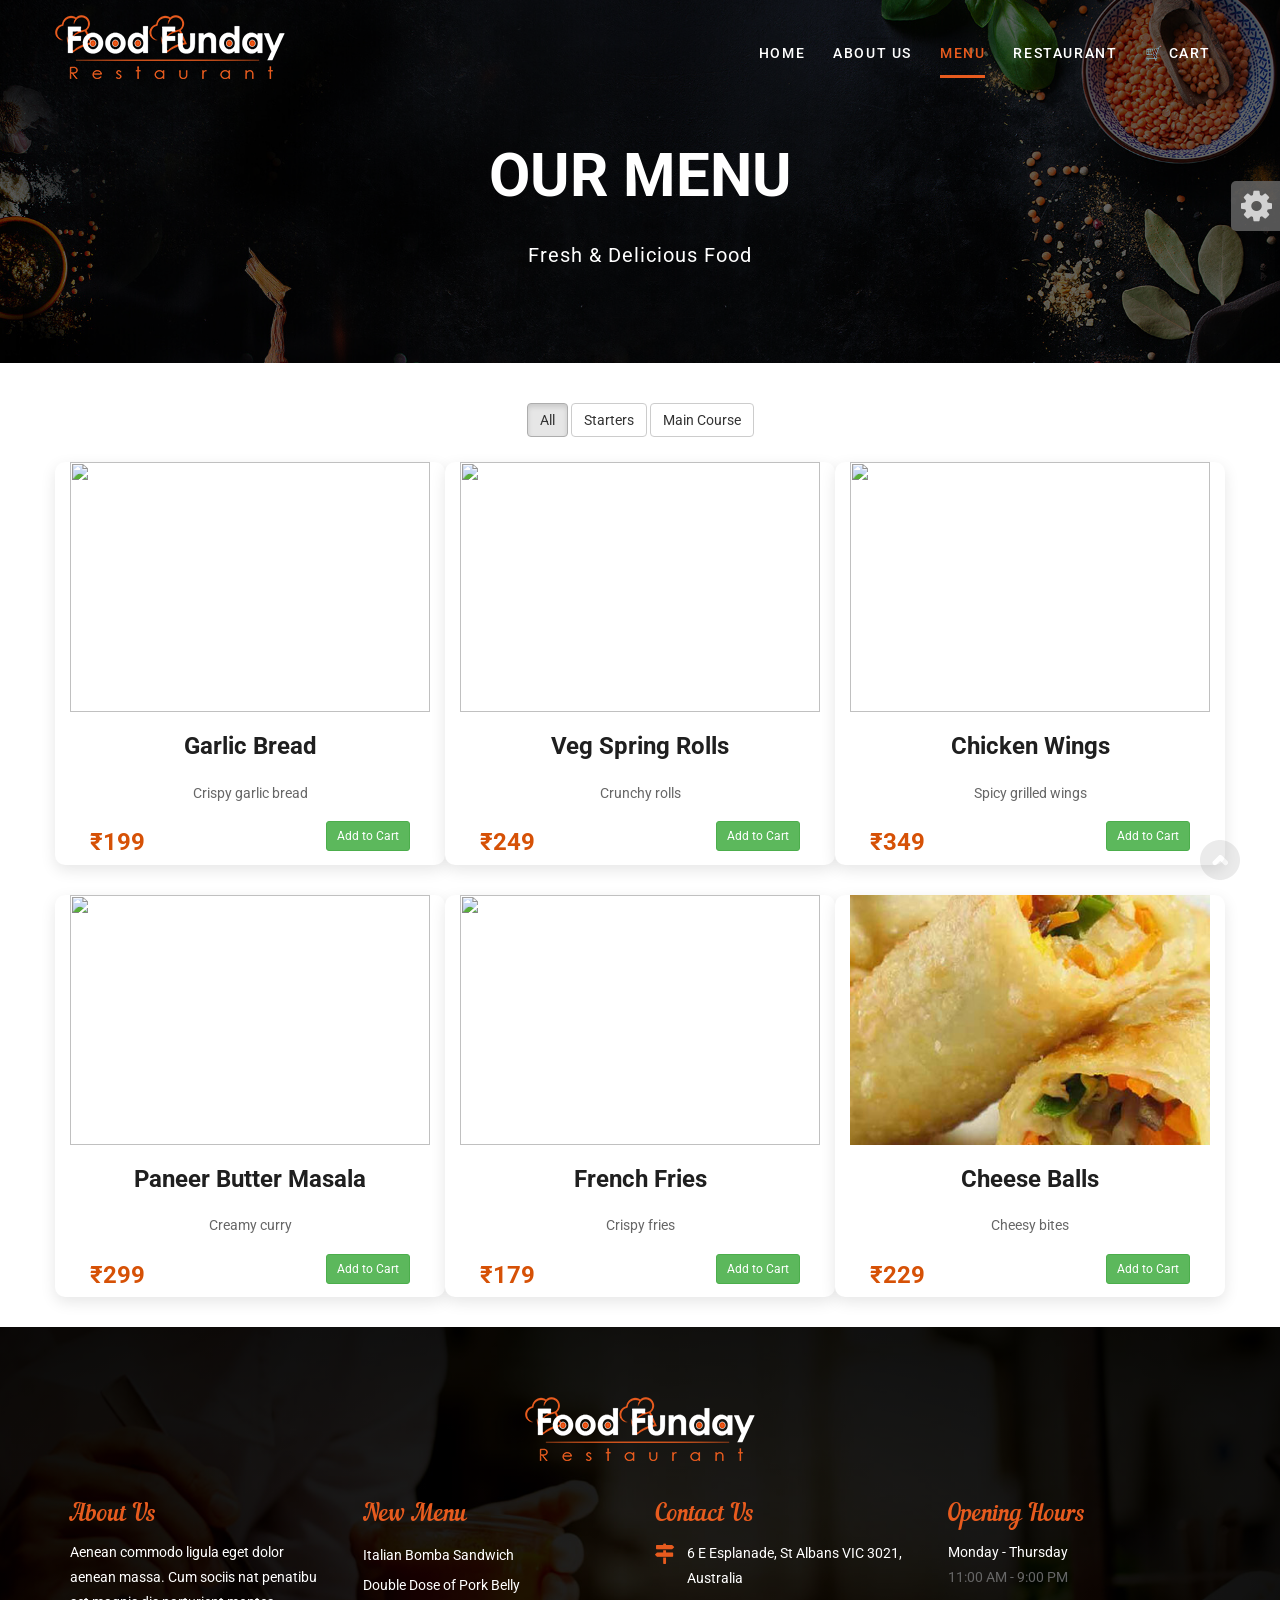
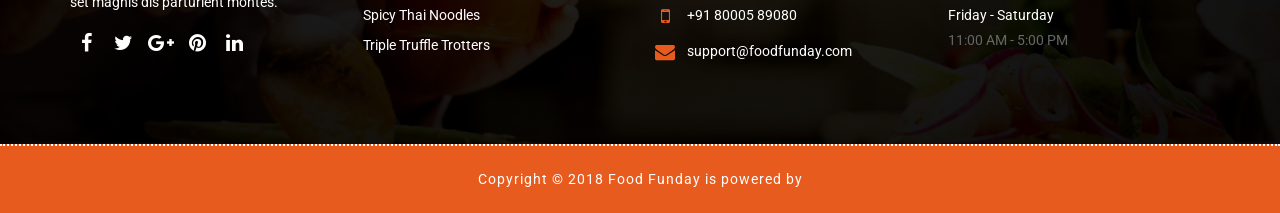
==== commit 2e18904f: "updated" ====
--- a/menu.html
+++ b/menu.html
@@ -69,9 +69,9 @@
                             </div>
                             <div id="navbar" class="navbar-collapse collapse">
                                 <ul class="nav navbar-nav navbar-right">
-                                    <li class="active"><a href="index.html">Home</a></li>
+                                    <li><a href="index.html">Home</a></li>
                                     <li><a href="#about">About us</a></li>
-                                    <li><a href="menu.html">Menu</a></li>
+                                    <li class="active"><a href="menu.html">Menu</a></li>
                                     <li><a href="#">Restaurant</a></li>
                                       <!-- Cart Option -->
    <li>         <!-- your menu page content -->
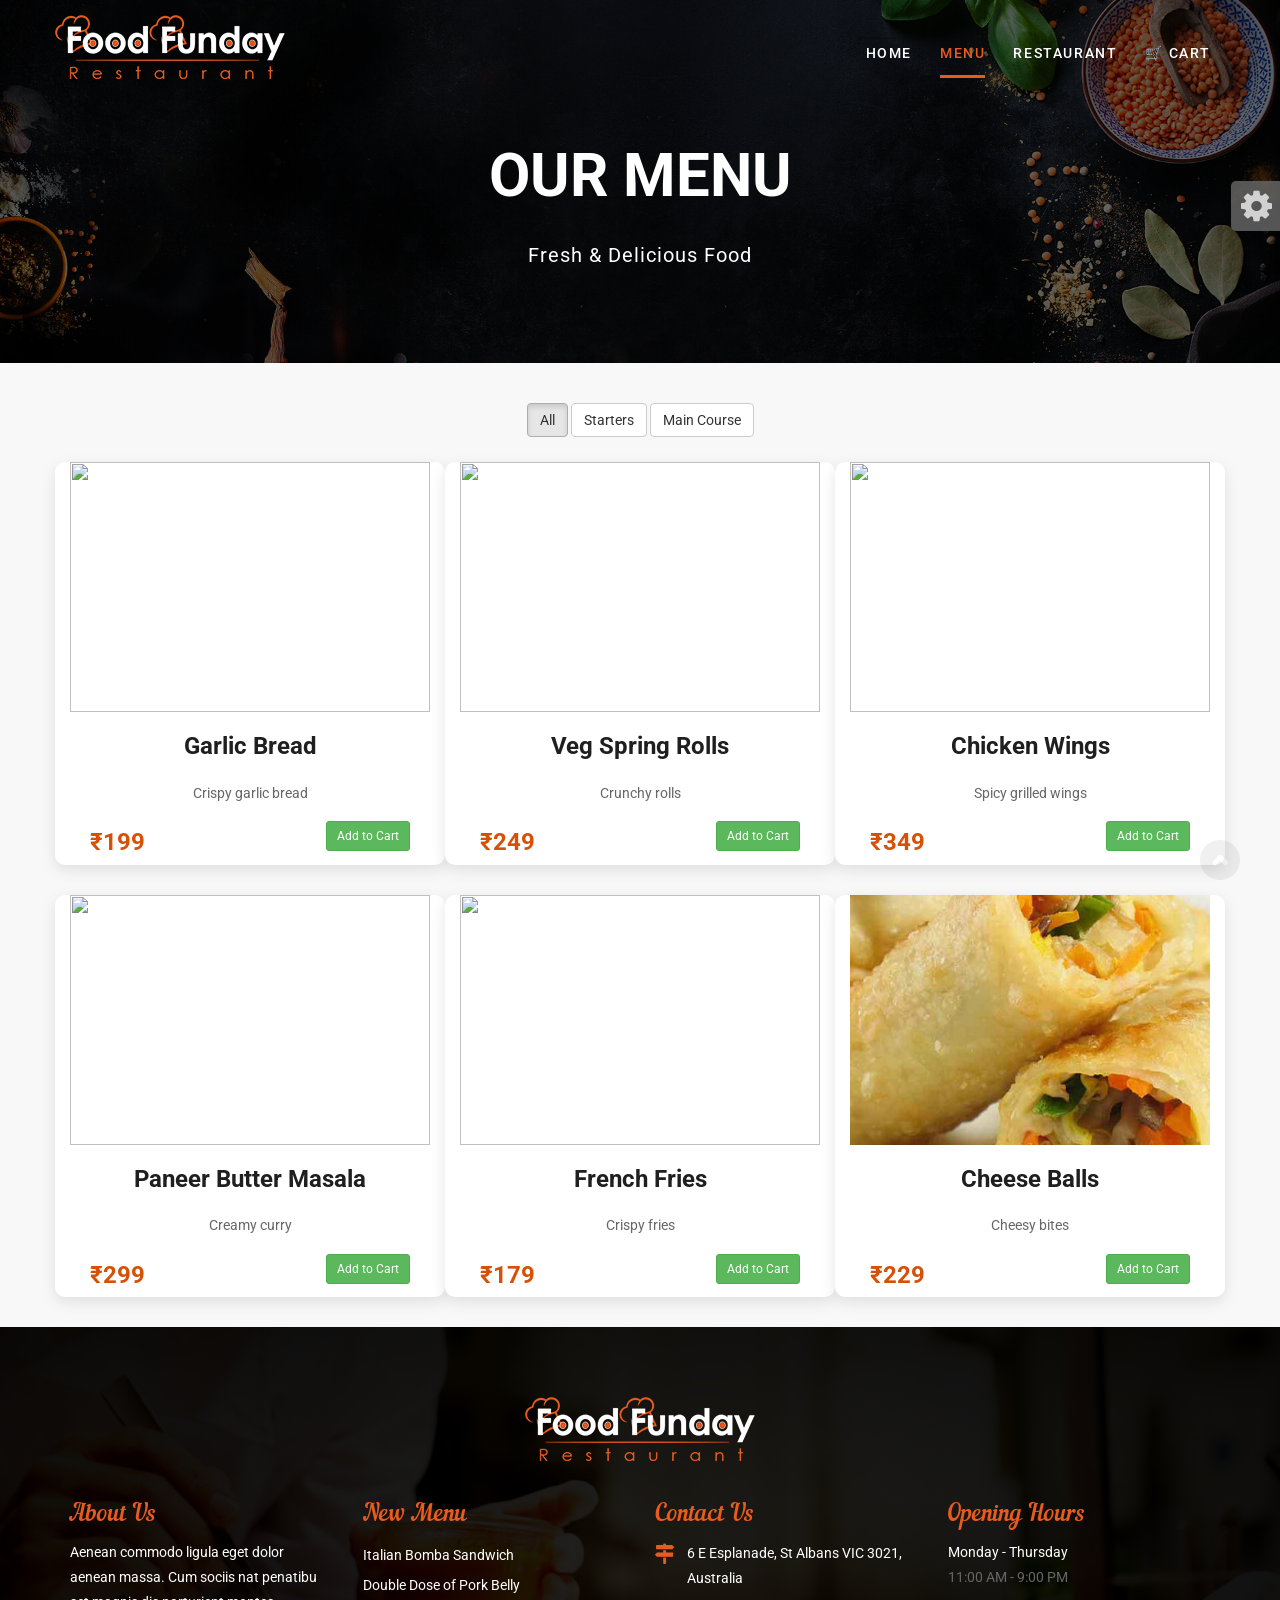
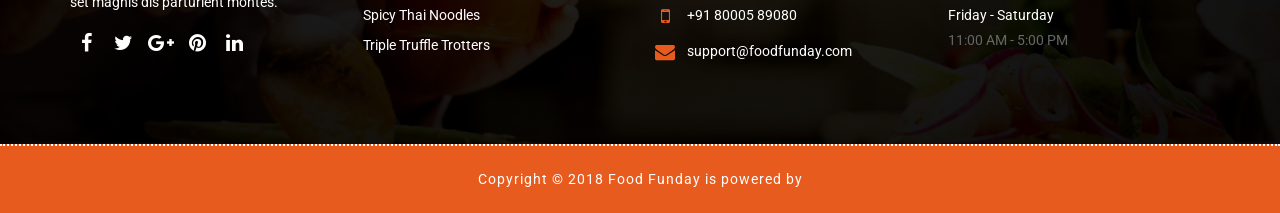
==== commit 634953a3: "updated" ====
--- a/menu.html
+++ b/menu.html
@@ -70,9 +70,8 @@
                             <div id="navbar" class="navbar-collapse collapse">
                                 <ul class="nav navbar-nav navbar-right">
                                     <li><a href="index.html">Home</a></li>
-                                    <li><a href="#about">About us</a></li>
                                     <li class="active"><a href="menu.html">Menu</a></li>
-                                    <li><a href="#">Restaurant</a></li>
+                                    <li><a href="resturant.html">Restaurant</a></li>
                                       <!-- Cart Option -->
    <li>         <!-- your menu page content -->
 <a href="#" data-toggle="modal" tabindex="-1" data-target="#cartModal">
@@ -92,8 +91,7 @@
     </header>
 </div>
 <!-- CART MODAL (ADD HERE AT BOTTOM OF PAGE) -->
-<div class="modal fade" id="cartModal"  role="dialog">
-    
+ <div class="modal fade" id="cartModal" tabindex="-1" role="dialog">
     <div class="modal-dialog" role="document">
         <div class="modal-content">
 
@@ -106,12 +104,13 @@
 
             <div class="modal-body">
                 <h4>Your Order</h4>
-                <p>Pizza x1 - ₹250</p>
-                <p>Burger x2 - ₹300</p>
                 <hr>
 
-                <h4>Total: ₹550</h4>
-
+<div id="cartItems"></div>
+
+<hr>
+
+<h4>Total: ₹<span id="cartTotal">0</span></h4>
                 <input type="text" class="form-control" placeholder="Enter Address">
                 <br>
 
@@ -126,13 +125,10 @@
             </div>
 
             <div class="modal-footer">
-                <button type="button" class="btn btn-success">
-                    Place Order
-                </button>
-
-                <button type="button" class="btn btn-default" data-dismiss="modal">
-                    Close
-                </button>
+                <button type="button" id="placeOrderBtn" class="btn btn-success">
+    Place Order
+</button>
+
             </div>
 
         </div>
--- a/css/style.css
+++ b/css/style.css
@@ -72,6 +72,52 @@
 }
 
 
+    body {
+      background: #f8f8f8;
+    }
+
+    .page-title {
+      padding: 40px 0;
+      text-align: center;
+    }
+
+    .restaurant-card {
+      background: #fff;
+      border-radius: 10px;
+      overflow: hidden;
+      margin-bottom: 30px;
+      box-shadow: 0 5px 20px rgba(0,0,0,0.1);
+      transition: 0.3s;
+    }
+
+    .restaurant-card:hover {
+      transform: translateY(-5px);
+    }
+
+    .restaurant-card img {
+      width: 100%;
+      height: 200px;
+      object-fit: cover;
+    }
+
+    .restaurant-body {
+      padding: 15px;
+    }
+
+    .restaurant-body h4 {
+      margin-top: 0;
+    }
+
+    .rating {
+      color: #ff9800;
+      font-weight: bold;
+    }
+
+    .btn-view {
+      margin-top: 10px;
+    }
+
+
 /* Fix modal blur issue */
 
 /* MENU PAGE BANNER */
@@ -441,10 +487,7 @@
     HEADER AREA
 -------------------------------------------------------------------*/
 
-#site-header{
-	
-}
-#header{}
+
 .logo{
 	float:left;
 }
@@ -456,7 +499,7 @@
     left: 0;
 }
 
-.main-menu{}
+
 .header-block-top .navbar-brand {
     margin: 0 !important;
     padding: 15px 0 15px;
@@ -714,7 +757,8 @@
     transform: translate3d(-50%, 20px, 0);
     opacity: 0;
   }
-  @media (min-width: 768px) {
+}
+@media (min-width: 768px) {
     from {
       -webkit-transform: translate(-50%, 0);
       -webkit-transform: translate3d(-50%, 0, 0);
@@ -730,7 +774,6 @@
       opacity: 0;
     }
   }
-}
 
 @keyframes scrollWheel {
   from {
@@ -747,7 +790,8 @@
     transform: translate3d(-50%, 20px, 0);
     opacity: 0;
   }
-  @media (min-width: 768px) {
+}
+	  @media (min-width: 768px) {
     from {
       -webkit-transform: translate(-50%, 0);
       -webkit-transform: translate3d(-50%, 0, 0);
@@ -763,8 +807,7 @@
       opacity: 0;
     }
   }
-}
-	
+
 /*------------------------------------------------------------------
     ABOUT AREA
 -------------------------------------------------------------------*/
